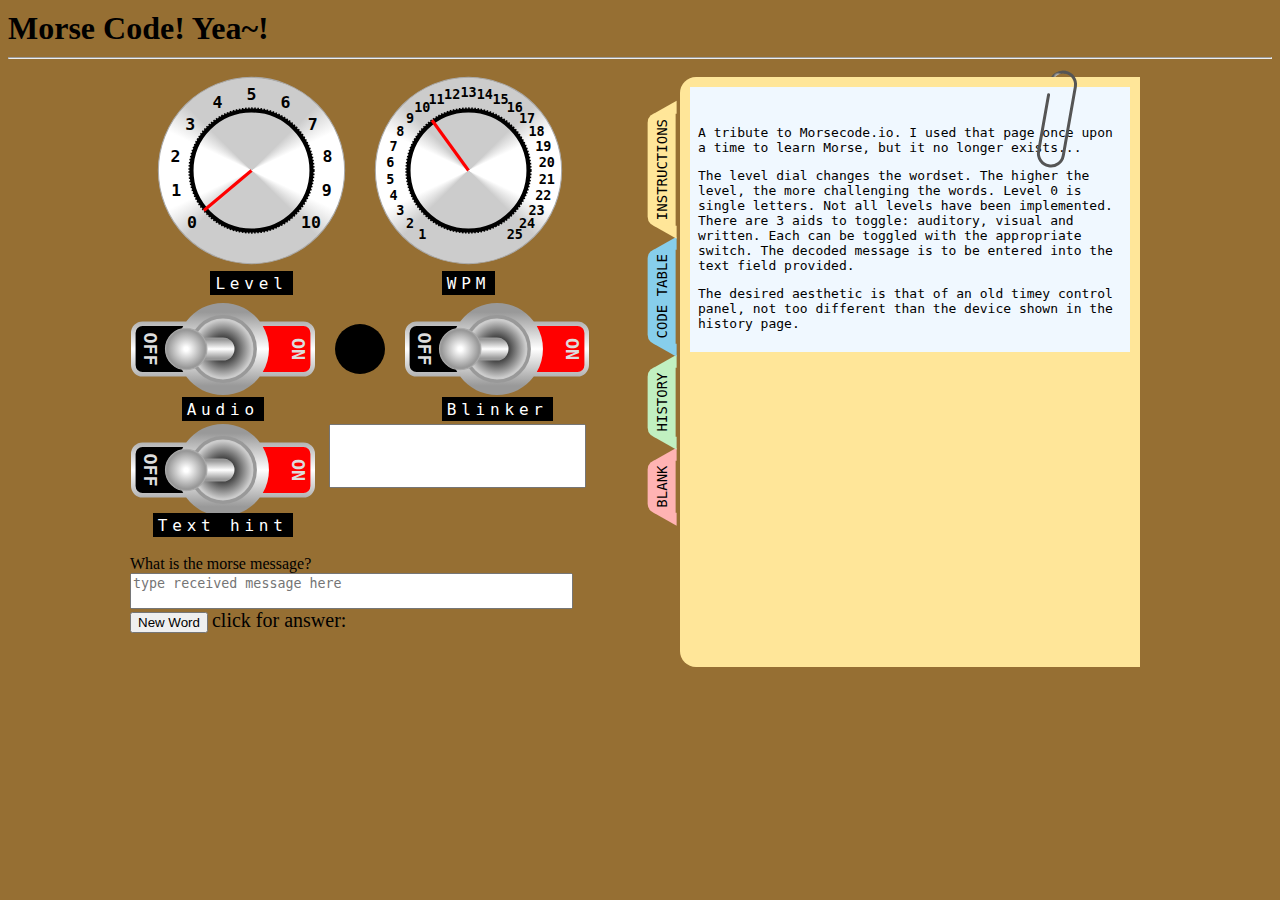
==== morse-code/index.html @ 8486305c "Setup morse code folder" ====
<!DOCTYPE html PUBLIC "-//W3C//DTD XHTML 1.0 Transitional//EN" "http://www.w3.org/TR/xhtml1/DTD/xhtml1-transitional.dtd">
<html xmlns="http://www.w3.org/1999/xhtml">
	<head>	<!-- head definition goes here -->
		<meta http-equiv="Content-Type" content="text/html; charset=UTF-8" />
		<meta name="viewport" content="width=device-width, initial-scale=1.0">
		<title>Morse Code</title>
		<link rel="stylesheet" type="text/css" href="MorsePageStyles.css">
	</head>
	<body>
		<div class="main-page">
		<h1>Morse Code! Yea~!</h1>
		<hr/>
		<div id="section-holder">
			<div class="section">

		<div class="tuner-grid">
			<div class="row1 col1">
				<svg class="radio-tuner" id="lvl-tuner" viewBox="0 0 200 200">
					<defs>
						<clipPath id="number-ring" clipPathUnits="objectBoundingBox">
							<circle cx="0.5" cy="0.5" r="0.45"/>
						</clipPath>
					</defs>
					<foreignObject width="200" height="200">
						<div class="ag-conic-fill"></div>
					</foreignObject>
					<circle cx=100 cy=100 r=90 fill="transparent" stroke="#aaa" stroke-width="1"/>
					<text text-anchor="middle" x="42.6" y="155.2" onclick="tuneLvl(this)">0</text>
					<text text-anchor="middle" x="27.2" y="125.1" onclick="tuneLvl(this)">1</text>
					<text text-anchor="middle" x="26.6" y="91.4" onclick="tuneLvl(this)">2</text>
					<text text-anchor="middle" x="40.9" y="60.8" onclick="tuneLvl(this)">3</text>
					<text text-anchor="middle" x="67.1" y="39.6" onclick="tuneLvl(this)">4</text>
					<text text-anchor="middle" x="100"  y="32.0" onclick="tuneLvl(this)">5</text>
					<text text-anchor="middle" x="132.9" y="39.6" onclick="tuneLvl(this)">6</text>
					<text text-anchor="middle" x="159.1" y="60.8" onclick="tuneLvl(this)">7</text>
					<text text-anchor="middle" x="173.4" y="91.4" onclick="tuneLvl(this)">8</text>
					<text text-anchor="middle" x="172.8" y="125.1" onclick="tuneLvl(this)">9</text>
					<text text-anchor="middle" x="157.5" y="155.2" onclick="tuneLvl(this)">10</text>
					<circle cx=100 cy=100 r=60 fill="transparent" stroke="#000" stroke-width="2" class="radio-knob"/> 
					<circle cx=100 cy=100 r=58 fill="transparent" stroke="#000" stroke-width="4"/> 
					<line x1="100" y1="100" x2="54" y2="138.6" stroke="#f00" stroke-width="3" class="radio-pointer"/>
				</svg>
			</div>
			<div class="row1 col2">
				<svg class="radio-tuner" id="wpm-tuner" viewBox="0 0 200 200">
					<foreignObject width="200" height="200">
						<div class="ag-conic-fill"></div>
					</foreignObject>
					<circle cx=100 cy=100 r=90 fill="transparent" stroke="#aaa" stroke-width="1"/>
					<text text-anchor="middle" x="55.3" y="166.5" onclick="tuneWPM(this)">1</text>
					<text text-anchor="middle" x="43.5" y="155.9" onclick="tuneWPM(this)">2</text>
					<text text-anchor="middle" x="34.2" y="143" onclick="tuneWPM(this)">3</text>
					<text text-anchor="middle" x="27.7" y="128.5" onclick="tuneWPM(this)">4</text>
					<text text-anchor="middle" x="24.4" y="112.9" onclick="tuneWPM(this)">5</text>
					<text text-anchor="middle" x="24.4" y="97.1" onclick="tuneWPM(this)">6</text>
					<text text-anchor="middle" x="27.7" y="81.5" onclick="tuneWPM(this)">7</text>
					<text text-anchor="middle" x="34.2" y="67" onclick="tuneWPM(this)">8</text>
					<text text-anchor="middle" x="43.5" y="54.1" onclick="tuneWPM(this)">9</text>
					<text text-anchor="middle" x="55.3" y="43.5" onclick="tuneWPM(this)">10</text>
					<text text-anchor="middle" x="69.1" y="35.6" onclick="tuneWPM(this)">11</text>
					<text text-anchor="middle" x="84.2" y="30.7" onclick="tuneWPM(this)">12</text>
					<text text-anchor="middle" x="100" y="29" onclick="tuneWPM(this)">13</text>
					<text text-anchor="middle" x="115.8" y="30.7" onclick="tuneWPM(this)">14</text>
					<text text-anchor="middle" x="130.9" y="35.6" onclick="tuneWPM(this)">15</text>
					<text text-anchor="middle" x="144.7" y="43.5" onclick="tuneWPM(this)">16</text>
					<text text-anchor="middle" x="156.5" y="54.1" onclick="tuneWPM(this)">17</text>
					<text text-anchor="middle" x="165.8" y="67" onclick="tuneWPM(this)">18</text>
					<text text-anchor="middle" x="172.3" y="81.5" onclick="tuneWPM(this)">19</text>
					<text text-anchor="middle" x="175.6" y="97.1" onclick="tuneWPM(this)">20</text>
					<text text-anchor="middle" x="175.6" y="112.9" onclick="tuneWPM(this)">21</text>
					<text text-anchor="middle" x="172.3" y="128.5" onclick="tuneWPM(this)">22</text>
					<text text-anchor="middle" x="165.8" y="143" onclick="tuneWPM(this)">23</text>
					<text text-anchor="middle" x="156.5" y="155.9" onclick="tuneWPM(this)">24</text>
					<text text-anchor="middle" x="144.7" y="166.5" onclick="tuneWPM(this)">25</text>
					<circle cx=100 cy=100 r=60 fill="transparent" stroke="#000" stroke-width="2" class="radio-knob"/> 
					<circle cx=100 cy=100 r=58 fill="transparent" stroke="#000" stroke-width="4"/> 
					<line x1="100" y1="100" x2="64.7" y2="148.5" stroke="#f00" stroke-width="3" class="radio-pointer"/>
				</svg>
			</div>
			<div class="row2 col1">
				<span class="emb-label">Level</span>
			</div>
			<div class="row2 col2">
				<span class="emb-label">WPM</span>
			</div>
		</div>
		<div class="sw-grid">
			<div class="row1 col1">
				<svg class="svg-toggle-sw" viewBox="0 0 160 80" >
					<defs>
						<linearGradient id="ag-lin-v" gradientTransform="rotate(90)">
							<stop offset="10%" stop-color="#999"/>
							<stop offset="50%" stop-color="#fff"/>
							<stop offset="90%" stop-color="#999"/>
						</linearGradient>
						<radialGradient id="switch-core">
							<stop offset="10%" stop-color="#000"/>
							<stop offset="90%" stop-color="#ccc"/>
						</radialGradient>
						<radialGradient id="ag-ball">
							<stop offset="10%" stop-color="#fff"/>
							<stop offset="90%" stop-color="#999"/>
						</radialGradient>
						<clipPath id="switch-plate" clipPathUnits="objectBoundingBox">
							<path d="M0 0.325 a0.0625 0.125 0 0 1 0.0625 -0.125 H0.3 a0.25 0.5 0 0 1 0.4 0 h0.2375 a0.0625 0.125 0 0 1 0.0625 0.125 v.35 a0.0625 0.125 0 0 1 -0.0625 0.125 h-0.2375 a0.25 0.5 0 0 1 -0.4 0 h-0.2375 a0.0625 0.125 0 0 1 -0.0625 -0.125 Z"></path>
						</clipPath>
					</defs>
					<!-- switch plate shape and fill -->
					<path d="M0 26 a10 10 0 0 1 10 -10 H48 a40 40 0 0 1 64 0 h38 a10 10 0 0 1 10 10 v28 a10 10 0 0 1 -10 10 h-38 a40 40 0 0 1 -64 0 h-38 a10 10 0 0 1 -10 -10 Z" fill="url('#ag-lin-v')"></path>
					<circle cx="50%" cy="50%" r="28" fill="url('#switch-core')" stroke="#999" stroke-width="3"></circle>
					<!-- black and red plate faces, and OFF/ON text -->
					<path d="M4 26 a6 6 0 0 1 6 -6 H45.4 a40 40 0 0 0 0 40 h-35.4 a6 6 0 0 1 -6 -6 Z" fill="#000"></path> 
					<path d="M150 20 a6 6 0 0 1 6 6 v28 a6 6 0 0 1 -6 6 h-35.4 a40 40 0 0 0 0 -40 Z" fill="#ff0000"/>
					<text x="11" y="40" text-anchor="middle" transform="rotate(90,11,40)">OFF</text>
					<text x="140" y="40" text-anchor="middle" transform="rotate(90,140,40)">ON</text>
					<!-- switch shaft and knob -->
					<path d="M80 30 a10 10 0 0 1 0 20 h-30 a10 10 0 0 1 0 -20 Z" fill="url('#ag-lin-v')" class="switch-shaft"></path>
					<circle cx="30%" cy="50%" r="18" fill="url('#ag-ball')" stroke="#aaa" stroke-width="1" class="switch-ball"></circle>
					<!-- clickable overlay -->
					<path class="clickable" d="M0 26 a10 10 0 0 1 10 -10 H48 a40 40 0 0 1 64 0 h38 a10 10 0 0 1 10 10 v28 a10 10 0 0 1 -10 10 h-38 a40 40 0 0 1 -64 0 h-38 a10 10 0 0 1 -10 -10 Z" fill="transparent" clip-path="url('#switch-plate')" onclick="toggle(this,1)"></path>
					<!--/symbol-->
				</svg>
			</div>
			<div class="row1 col2">
				<div id="blinker"></div>
			</div>
			<div class="row1 col3">
				<svg class="svg-toggle-sw" viewBox="0 0 160 80" >
					<!-- switch plate shape and fill -->
					<path d="M0 26 a10 10 0 0 1 10 -10 H48 a40 40 0 0 1 64 0 h38 a10 10 0 0 1 10 10 v28 a10 10 0 0 1 -10 10 h-38 a40 40 0 0 1 -64 0 h-38 a10 10 0 0 1 -10 -10 Z" fill="url('#ag-lin-v')"></path>
					<circle cx="50%" cy="50%" r="28" fill="url('#switch-core')" stroke="#999" stroke-width="3"></circle>
					<!-- black and red plate faces, and OFF/ON text -->
					<path d="M4 26 a6 6 0 0 1 6 -6 H45.4 a40 40 0 0 0 0 40 h-35.4 a6 6 0 0 1 -6 -6 Z" fill="#000"></path> 
					<path d="M150 20 a6 6 0 0 1 6 6 v28 a6 6 0 0 1 -6 6 h-35.4 a40 40 0 0 0 0 -40 Z" fill="#ff0000"/>
					<text x="11" y="40" text-anchor="middle" transform="rotate(90,11,40)">OFF</text>
					<text x="140" y="40" text-anchor="middle" transform="rotate(90,140,40)">ON</text>
					<!-- switch shaft and knob -->
					<path d="M80 30 a10 10 0 0 1 0 20 h-30 a10 10 0 0 1 0 -20 Z" fill="url('#ag-lin-v')" class="switch-shaft"></path>
					<circle cx="30%" cy="50%" r="18" fill="url('#ag-ball')" stroke="#aaa" stroke-width="1" class="switch-ball"></circle>
					<!-- clickable overlay -->
					<path class="clickable" d="M0 26 a10 10 0 0 1 10 -10 H48 a40 40 0 0 1 64 0 h38 a10 10 0 0 1 10 10 v28 a10 10 0 0 1 -10 10 h-38 a40 40 0 0 1 -64 0 h-38 a10 10 0 0 1 -10 -10 Z" fill="transparent" clip-path="url('#switch-plate')" onclick="toggle(this,2)"></path>
					<!--/symbol-->
				</svg>
			</div>
			<div class="row2 col1">
				<span class="emb-label">Audio<div class='audio' id='audio-sym'></div></span>
			</div>
			<div class="row2 col3">
				<span class="emb-label">Blinker</span>
			</div>
			<div class="row3 col1">
				<svg class="svg-toggle-sw" viewBox="0 0 160 80" >
					<!-- switch plate shape and fill -->
					<path d="M0 26 a10 10 0 0 1 10 -10 H48 a40 40 0 0 1 64 0 h38 a10 10 0 0 1 10 10 v28 a10 10 0 0 1 -10 10 h-38 a40 40 0 0 1 -64 0 h-38 a10 10 0 0 1 -10 -10 Z" fill="url('#ag-lin-v')"></path>
					<circle cx="50%" cy="50%" r="28" fill="url('#switch-core')" stroke="#999" stroke-width="3"></circle>
					<!-- black and red plate faces, and OFF/ON text -->
					<path d="M4 26 a6 6 0 0 1 6 -6 H45.4 a40 40 0 0 0 0 40 h-35.4 a6 6 0 0 1 -6 -6 Z" fill="#000"></path> 
					<path d="M150 20 a6 6 0 0 1 6 6 v28 a6 6 0 0 1 -6 6 h-35.4 a40 40 0 0 0 0 -40 Z" fill="#ff0000"/>
					<text x="11" y="40" text-anchor="middle" transform="rotate(90,11,40)">OFF</text>
					<text x="140" y="40" text-anchor="middle" transform="rotate(90,140,40)">ON</text>
					<!-- switch shaft and knob -->
					<path d="M80 30 a10 10 0 0 1 0 20 h-30 a10 10 0 0 1 0 -20 Z" fill="url('#ag-lin-v')" class="switch-shaft"></path>
					<circle cx="30%" cy="50%" r="18" fill="url('#ag-ball')" stroke="#aaa" stroke-width="1" class="switch-ball"></circle>
					<!-- clickable overlay -->
					<path class="clickable" d="M0 26 a10 10 0 0 1 10 -10 H48 a40 40 0 0 1 64 0 h38 a10 10 0 0 1 10 10 v28 a10 10 0 0 1 -10 10 h-38 a40 40 0 0 1 -64 0 h-38 a10 10 0 0 1 -10 -10 Z" fill="transparent" clip-path="url('#switch-plate')" onclick="toggle(this,3)"></path>
					<!--/symbol-->
				</svg>
				<span class="emb-label">Text hint</span>
			</div>
			<div class="row3 col2">
				<textarea id="msg-hint" cols="20" readonly></textarea>
			</div>
		</div>
		<table style="display: none">
			<tbody>
				<tr>
					<td><span id='lvl-disp'>0</span></td>
					<td><input type='range' id='lvl-slider' min='0' max='10' value='0' onchange='updateLvl()'></td>
				</tr>
				<tr>
					<td><span id='wpm-disp'>1</span></td>
					<td><input type='range' id='wpm-slider' min='1' max='25' value='10' onchange='updateWPM()'>
					</td>
				</tr>
				<tr>
				  <td><span id='fwth-disp'>1</span></td>
					<td><input type='range' id='Farnsworth-slider' min='1' max='4' value='1' onchange='updateFwth()'></td>
				</tr>
				<tr>
				  <td>
						<input type="checkbox" id="toggle-audio" name="audio" onclick='toggleAudio()'>
						<label for="toggle-audio">Audio</label>
					</td>
					<td><div class='audio' id='audio-sym'><span></span></div></td>
				</tr>
				<tr>
					<td>
						<input type="checkbox" id="toggle-blink" name="blink" checked>
						<label for="toggle-blink">Blink</label>
					</td>
					<td><p id="blinker"></p></td>
				</tr>
				<tr>
					<td>
						<input type="checkbox" id="toggle-length" name="dd_length">
						<label for="toggle-length">Length?</label>
					</td>
					<td><meter id="dida-meter" low="1" max="10" value="5"></meter></td>
				</tr>
				<tr>
					<td>
						<input type="checkbox" id="toggle-text" name="morse-text" onclick="toggleHint()" checked>
						<label for="toggle-text">Text</label>
					</td>
					<td><span id="msg-hint"></span></td>
				</tr>
			</tbody>
		</table>
		<!--/div-->
		<div id="input-section">
			<label id='prompt' for="text-in"></label>
			<textarea class='ntouch' id="text-in" name="answer-area" cols="40" placeholder="type received message here"></textarea>
			<div class='button-array'>
				<button class='touch button' onclick='checkWord(this)'></button>
				<button class='touch button' onclick='checkWord(this)'></button>
				<button class='touch button' onclick='checkWord(this)'></button>
				<button class='touch button' onclick='checkWord(this)'></button>
			</div>
		</div>
		
		<button onclick='setWord()'>New Word</button>
		<span id='answer' onclick='showAnswer()'></span>
		</div>
			<div class="section" id="info-folder">
				<div id="folder-tabs">
					<!-- labels are displayed in reverse order of what is listed here, due to the rotation-->
					<label for="" class="folder-label coral-page">BLANK</label>
					<label for="history-tab" class="folder-label history-page">HISTORY</label>
					<label for="code-tab" class="folder-label code-page">CODE TABLE</label>
					<label for="instruction-tab" class="folder-label instruction-page">INSTRUCTIONS</label>
				</div>
				<svg height="0" width="0">
					<defs>
						<radialGradient id="metal">
							<stop offset="10%" stop-color="white"/>
							<stop offset="80%" stop-color="#555"/>
						</radialGradient>
						<path id="paperclip-back" d="M30 5 a 25 25 90 0 0 -25 25" stroke="url(#metal)" stroke-width="6" fill="none"/>
						<path id="paperclip-front" d="M5 55 v115 a 25 25 180 0 0 50 0 v-140 a 25 25 90 0 0 -25 -25" stroke="url(#metal)" stroke-width="6" stroke-linecap="round" fill="none"/>
					</defs>
				</svg>
				<input type="radio" name="active-folder" id="instruction-tab" checked>
				<div class="folder instruction-page">
					<div class="paperclip">
						<svg viewbox="0 0 60 200" widith="30" height="100" class="paperclip-back">
							<use href="#paperclip-back"/>
						</svg>
						<svg viewbox="0 0 60 200" widith="30" height="100" class="paperclip-front">
							<use href="#paperclip-front"/>
						</svg>
					</div>
					<div class="paper">
						<p>A tribute to Morsecode.io. I used that page once upon a time to learn Morse, but it no longer exists...</p>
						<p>The level dial changes the wordset. The higher the level, the more challenging the words. Level 0 is single letters. Not all levels have been implemented. There are 3 aids to toggle: auditory, visual and written. Each can be toggled with the appropriate switch. The decoded message is to be entered into the text field provided.</p>
						<p>The desired aesthetic is that of an old timey control panel, not too different than the device shown in the history page.</p>
					</div>
				</div>
				<input type="radio" name="active-folder" id="code-tab">
				<div class="folder code-page">
					<div class="paperclip">
						<svg viewbox="0 0 60 200" widith="30" height="100" class="paperclip-back">
							<use href="#paperclip-back"/>
						</svg>
						<svg viewbox="0 0 60 200" widith="30" height="100" class="paperclip-front">
							<use href="#paperclip-front"/>
						</svg>
					</div>
					<figure>
						<img id='infographic' src='https://upload.wikimedia.org/wikipedia/commons/thumb/b/b5/International_Morse_Code.svg/1200px-International_Morse_Code.svg.png'>
						<figcaption>Image credit to Wikipedia</figcaption>
					</figure>
				</div>
				<input type="radio" name="active-folder" id="history-tab">
				<div class="folder history-page">
					<div class="paperclip">
						<svg viewbox="0 0 60 200" widith="30" height="100" class="paperclip-back">
							<use href="#paperclip-back"/>
						</svg>
						<svg viewbox="0 0 60 200" widith="30" height="100" class="paperclip-front">
							<use href="#paperclip-front"/>
						</svg>
					</div>
					<figure>
						<img id='infographic' src='https://d3h6k4kfl8m9p0.cloudfront.net/stories/t4OJnk88Xw9jsI1zaHkL.g.jpg'>
						<figcaption>Image credit to xyzdecode.blogspot.com (no longer exists)</figcaption>
					</figure>
				</div>
			</div>
		</div>
		<!--p id='uagent-info' style='display: none;'></p-->
		<!--p id='touch-info'></p-->
		<script src="MorseJS.js"></script>
	</body>
</html>
---- morse-code/MorsePageStyles.css ----
:root{
	--manilaColor: 	#ffe699;
	--coral:		#ffb3b3;
	--paleGreen:	#c1f0c1;
	--folder_tab_dx: 13px;
	--tab_padding: 6px;
	--label-size:	14px;
}


body{
	background: #966F33;
}

.main-page{	
	margin: auto;
}

#section-holder{
	display: flex;
	justify-content: center;
}
@media screen and (max-width: 480px){
	#section-holder{	flex-direction: column;	}
}
.section{
	flex: 1 1 0px;
	margin: 0 40px;
	max-width: 460px;
}

.tuner-grid{
	display: grid;
	grid-template-columns: 45% 45%;
	grid-template-rows: auto auto;
	grid-column-gap: 10px;
	/*grid-row-gap: 5px;	*/
	justify-content: center;
}
.sw-grid{
	display: grid;
	grid-template-columns: 40% 15% 40%;
	grid-column-gap: 10px;
	grid-row-gap: 5px;
	justify-content: space-evenly;
	margin-top: 10px;
}
.sw-grid div{	text-align: center;	}
.row1{	grid-row: 1 / 2;	}
.row2{	grid-row: 2 / 3;	}
.row3{	grid-row: 3 / 4;	}
.col1{	grid-column: 1 / 2;	}
.col2{	grid-column: 2 / 3;	}
.col3{	grid-column: 3 / 4;	}
.row3.col2{	grid-column: 2 / 4;	}

.tuner-grid div{	text-align: center;	}
.row1.col2{	position: relative;	}

#blinker{
	position: absolute;
	top: calc(50% - 25px);
	left: calc(50% - 25px);
	min-height: 50px;	/* what should the height / width ranges be? */
	min-width: 50px;
	border-radius: 25px;
	background: #666699;
}

input{	margin: 6px;	}
h1{	margin: 10px 0 10px 0;	}

/* shared SVG styles */
svg text{
	font-family: monospace;
	font-weight: bold;
	cursor: pointer;
}

/* radio-tuner class styling */
.radio-tuner{	max-width: 300px;	}
.radio-tuner foreignObject{	clip-path: url(#number-ring);	}
.radio-knob{	stroke-dasharray: 1.5 1.5;	}

svg line{
	transition: all 2s;
	transform-origin: 50% 50%;
	transform: rotate(0deg);
}

.ag-conic-fill{
	width: 100%;
	height: 100%;
	margin: 0;
	background: conic-gradient(from 65deg,
		#fff 0deg 50deg, #ccc 70deg 160deg,
		#fff 180deg 230deg, #ccc 250deg 340deg, #fff);
}
#wpm-tuner .radio-pointer{	transform: rotate(108deg);	}
#lvl-tuner text{	font-size: 16px;	}

/* toggle switch styling */
.clickable{	cursor: pointer;	}
.svg-toggle-sw{	max-width: 250px;	}

svg path{
	transform-origin: 50% 50%;
	transition: all 0.3s cubic-bezier(0.25, 0.0, 0.25, 1);	
}
svg circle{	transition: all 0.3s cubic-bezier(0.25,0.0,0.25,1);	}

.svg-toggle-sw text{
	fill: #ddd;
	font-size: 16px;
}
/* end SVG styles */

/*		embossed label style, modeled after: 
https://i.pinimg.com/originals/ec/e7/27/ece727292ecde177d2cf1cc02b0d94de.jpg	*/
.emb-label{
	background-color: black;
	color: white;
	font-family: Manjari, monospace;
	padding: 3px 5px 2px;
	letter-spacing: .3em;
}

textarea{
	resize: none;
	width: 95%;
}

table{	border-collapse: collapse;	}
input{	margin: 6px;	}
h1{	margin: 10px 0 10px 0;	}

td{position: relative;	}
input[type='range']{
	background: lightgreen;
}

meter{
	height: 25px;
	width: 200px;
	border: 1px solid #ccc;
	border-radius: 10px;
	background: none;
	background-color: whitesmoke;
	box-shadow: 0 5px 5px -5px #333 inset;
	-webkit-appearance: none;
	-moz-appearance: none;
}
meter:-moz-meter-bar{
	/*box-shadow: 0 5px 5px -5px #999 inset;	*/
	border-radius: 5px;
	/*background-image: linear-gradient(
		90deg,
		#8bcf69 5%,
		#719fd1 95%,
		#719fd1 100%);					*/
	background-size: 50% 50%;
}
meter:-moz-sub-optimum{
	background: cyan;
}

#lvl-disp:before{
	content: 'Level: ';
}
#wpm-disp:before{	content: 'Speed ';	}
#wpm-disp:after{	content: ' [wpm]';	}

#fwth-disp:before{	content: 'Farnsworth ';	}
#fwth-disp:after{		content: ' [-]';	}

#audio-sym{	display: inline;	}
.audio:before, .audio:after,
.audio span:before, .audio span:after{
	content: '';
	position: absolute;
	top: 50%;
	left: 0;
}
.audio span:before, .audio span:after{
	margin: -8px 0 0;
	background: #c55500;
}

.audio span:before{
	left: -2px;
	border: 7px solid transparent;
	border-right-color: #c55500;
	margin-top: -7px;
	background: transparent;
}
.audio span:after{
	left: 4px;
	width: 4px;
	height: 6px;
	margin-top: -3px;
}

.audio-on:before{
	left: 12px;
	width: 6px;
	height: 6px;
	margin-top: -5px;
	border: 4px double #c55500;
	border-width: 4px 4px 0 0;
	border-radius: 0 15px 0 0;
	transform: rotate(45deg);
}

#input-section{
	margin-top: 20px;
}
#prompt:before{	content: 'What is the morse message? ';}
#prompt{
	display: block;
}

.touch{	display: none;	}
.button-array button{
	float: left;
	width: 25%;
	/*height: 10px;*/
	color: white;
	background: lightgreen;
	padding: 10px 16px;	/* the horizontal padding is probably unnecessary... */
	border: 1px solid green;
}
.button-array button:not(:last-child){
	border-right: none;
}
.button-array:after{
	content: '';
	clear: both;
	display: table;
}
#msg-hint{
	font-size: 25px;
}
#answer{	font-size: 20px;	}
#answer:before{
	content: 'click for answer: ';
}

/*			Info Folder			*/
#info-folder{
	padding: 10px;
	position: relative;
}
input[type="radio"]:not(:checked) + .folder{	display: none;	}

#info-folder input[type="radio"]{	display: none;	}
.instruction-page{
	background-color: var(--manilaColor);
	border-bottom-color: var(--manilaColor);
}
.instruction-page svg{
	transform: rotate(10deg);
}
.code-page{
	background-color: skyblue;
	border-bottom-color: skyblue;
}
.code-page svg{
	transform: rotate(20deg);
}
.history-page{
	background-color: var(--paleGreen);	
	border-bottom-color: var(--paleGreen);
}

.coral-page{
	background-color: var(--coral);
	border-bottom-color: var(--coral);
}
.folder{
	border-radius: 16px 0 0 16px;
	padding: 10px;
	height: 570px;		/* will likely change this later	*/
}
#folder-tabs{
	position: absolute;
	/* need to figure out a way to make this # flow */
	left: calc(calc(var(--tab_padding) * -8) + calc(-34 * var(--label-size)) + 106px);		/* 489px */	
	transform: rotate(-90deg);
	transform-origin: bottom right;
}
.folder-label{
	position: relative;
	margin: 0 18px 0 0;
	padding: var(--tab_padding);
	border-radius: 10px 10px 0 0;
	font-family: monospace;
	font-size: var(--label-size);
}
.folder-label::before{
	top: 6px;
	right: calc(1px - var(--folder_tab_dx));
	position: absolute;
	content: "";
	border-bottom: 23px solid;
	border-bottom-color: inherit;
	border-right: var(--folder_tab_dx) solid transparent;
}
.folder-label::after{
	top: 6px;
	left: calc(1px - var(--folder_tab_dx));
	position: absolute;
	content: "";
	border-bottom: 23px solid;
	border-bottom-color: inherit;
	border-left: var(--folder_tab_dx) solid transparent;
}
.paper{
	background-color: aliceblue;
	font-family: monospace;
	padding: 25px 8px 8px;
}
figure{
	margin: 10px 0;
}
img{
	background-color: #fff;
	max-width: 100%;
	width: 400px; 
}
.paperclip{
	position: relative;
	top: -18px;
	left: 80%;
	float: left;
}
.paperclip svg{	position: absolute;	}
.paperclip-back{	z-index: -1;	}
.paperclip-front{	z-index: 1;		}


#uagent-info:before{	content: 'navigator info: ';	}
#touch-info:before{		content: 'touchscreen?: ';	}
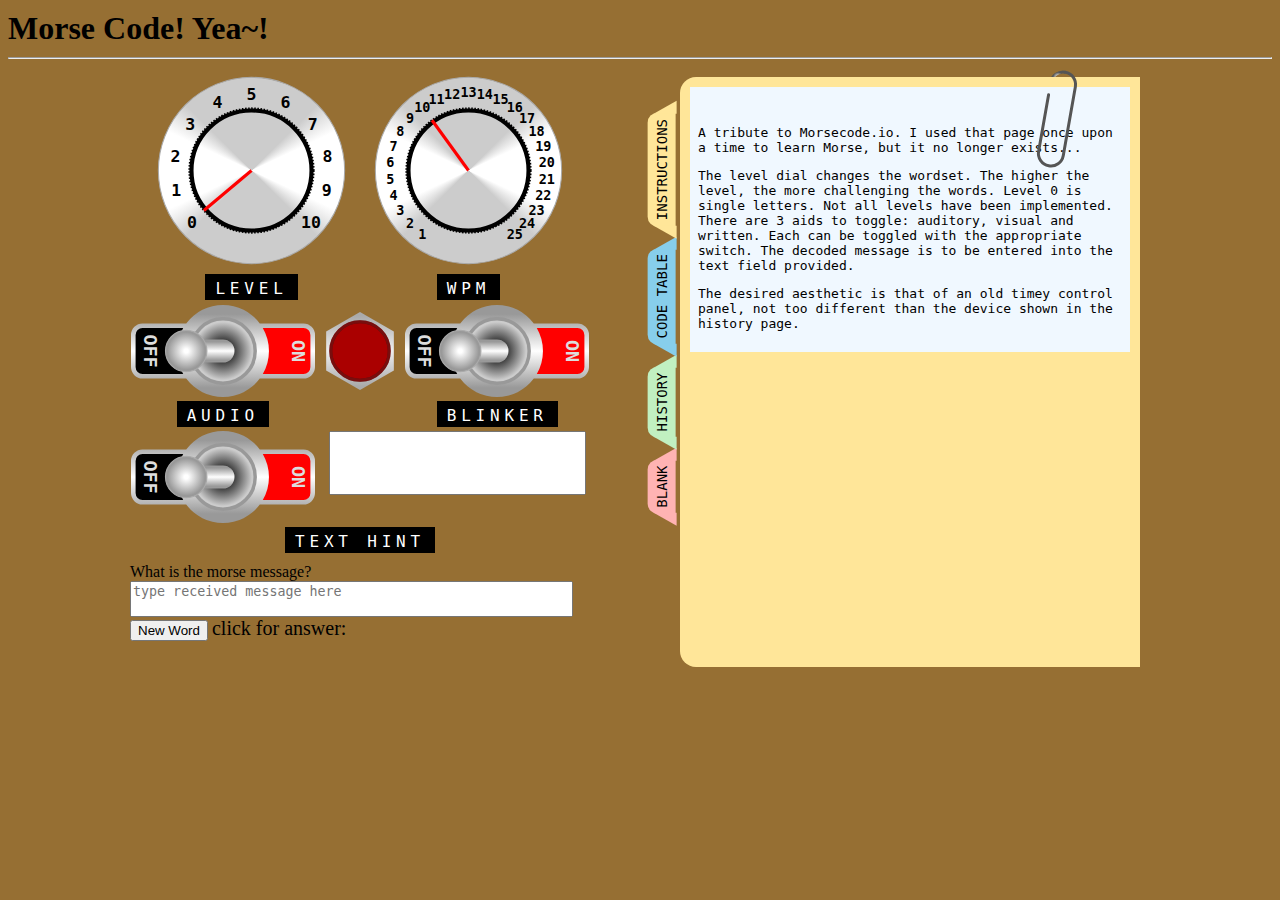
==== commit e9084ed0: "Create SVG blinker, update morse page link on main index" ====
--- a/morse-code/index.html
+++ b/morse-code/index.html
@@ -122,7 +122,23 @@
 				</svg>
 			</div>
 			<div class="row1 col2">
-				<div id="blinker"></div>
+				<svg viewBox="0 0 260 260" height="80" width="80" id="blinker">
+					<defs>
+						<linearGradient id="metal-line" gradientTransform="rotate(90)">
+							<stop offset="5%" stop-color="#aaa"/>
+							<stop offset="50%" stop-color="#eee"/>
+							<stop offset="95%" stop-color="#aaa"/>
+						</linearGradient>
+						<radialGradient id="light-on">
+							<stop offset="20%" stop-color="#eee"/>
+							<stop offset="90%" stop-color="#ffff66"/>
+						</radialGradient>
+					</defs>
+					<polygon points="130,3 240,66.5 240,193.5 130,257 20,193.5 20,66.5" fill="url(#metal-line)"/>
+					<circle cx=130 cy=130 r=95 fill="#aa0000" stroke-width=10 stroke="#440000" id="light"/>
+					<circle cx=130 cy=130 r=95 stroke-width=10 stroke="#b72020" stroke-opacity="0.45" fill="none"/>
+					<!--circle cx="125" cy="125" r="100" fill="#cc0000" fill-opacity="0.2"/-->						
+				</svg>
 			</div>
 			<div class="row1 col3">
 				<svg class="svg-toggle-sw" viewBox="0 0 160 80" >
@@ -143,7 +159,7 @@
 				</svg>
 			</div>
 			<div class="row2 col1">
-				<span class="emb-label">Audio<div class='audio' id='audio-sym'></div></span>
+				<span class="emb-label">AUDIO<div class='audio' id='audio-sym'></div></span>
 			</div>
 			<div class="row2 col3">
 				<span class="emb-label">Blinker</span>
@@ -165,71 +181,27 @@
 					<path class="clickable" d="M0 26 a10 10 0 0 1 10 -10 H48 a40 40 0 0 1 64 0 h38 a10 10 0 0 1 10 10 v28 a10 10 0 0 1 -10 10 h-38 a40 40 0 0 1 -64 0 h-38 a10 10 0 0 1 -10 -10 Z" fill="transparent" clip-path="url('#switch-plate')" onclick="toggle(this,3)"></path>
 					<!--/symbol-->
 				</svg>
+
+			</div>
+			<div class="row3 col2">
+				<textarea class="row3 col2" id="msg-hint" cols="20" readonly></textarea>
+			</div>
+			<div class="row4 col1-4">
 				<span class="emb-label">Text hint</span>
 			</div>
-			<div class="row3 col2">
-				<textarea id="msg-hint" cols="20" readonly></textarea>
-			</div>
-		</div>
-		<table style="display: none">
-			<tbody>
-				<tr>
-					<td><span id='lvl-disp'>0</span></td>
-					<td><input type='range' id='lvl-slider' min='0' max='10' value='0' onchange='updateLvl()'></td>
-				</tr>
-				<tr>
-					<td><span id='wpm-disp'>1</span></td>
-					<td><input type='range' id='wpm-slider' min='1' max='25' value='10' onchange='updateWPM()'>
-					</td>
-				</tr>
-				<tr>
-				  <td><span id='fwth-disp'>1</span></td>
-					<td><input type='range' id='Farnsworth-slider' min='1' max='4' value='1' onchange='updateFwth()'></td>
-				</tr>
-				<tr>
-				  <td>
-						<input type="checkbox" id="toggle-audio" name="audio" onclick='toggleAudio()'>
-						<label for="toggle-audio">Audio</label>
-					</td>
-					<td><div class='audio' id='audio-sym'><span></span></div></td>
-				</tr>
-				<tr>
-					<td>
-						<input type="checkbox" id="toggle-blink" name="blink" checked>
-						<label for="toggle-blink">Blink</label>
-					</td>
-					<td><p id="blinker"></p></td>
-				</tr>
-				<tr>
-					<td>
-						<input type="checkbox" id="toggle-length" name="dd_length">
-						<label for="toggle-length">Length?</label>
-					</td>
-					<td><meter id="dida-meter" low="1" max="10" value="5"></meter></td>
-				</tr>
-				<tr>
-					<td>
-						<input type="checkbox" id="toggle-text" name="morse-text" onclick="toggleHint()" checked>
-						<label for="toggle-text">Text</label>
-					</td>
-					<td><span id="msg-hint"></span></td>
-				</tr>
-			</tbody>
-		</table>
-		<!--/div-->
-		<div id="input-section">
-			<label id='prompt' for="text-in"></label>
-			<textarea class='ntouch' id="text-in" name="answer-area" cols="40" placeholder="type received message here"></textarea>
-			<div class='button-array'>
-				<button class='touch button' onclick='checkWord(this)'></button>
-				<button class='touch button' onclick='checkWord(this)'></button>
-				<button class='touch button' onclick='checkWord(this)'></button>
-				<button class='touch button' onclick='checkWord(this)'></button>
-			</div>
-		</div>
-		
-		<button onclick='setWord()'>New Word</button>
-		<span id='answer' onclick='showAnswer()'></span>
+		</div><!-- end switch grid -->
+			<div id="input-section">
+				<label id='prompt' for="text-in"></label>
+				<textarea class='ntouch' id="text-in" name="answer-area" cols="40" placeholder="type received message here"></textarea>
+				<div class='button-array'>
+					<button class='touch button' onclick='checkWord(this)'></button>
+					<button class='touch button' onclick='checkWord(this)'></button>
+					<button class='touch button' onclick='checkWord(this)'></button>
+					<button class='touch button' onclick='checkWord(this)'></button>
+				</div>
+			</div>
+			<button onclick='setWord()'>New Word</button>
+			<span id='answer' onclick='showAnswer()'></span>
 		</div>
 			<div class="section" id="info-folder">
 				<div id="folder-tabs">
--- a/morse-code/MorsePageStyles.css
+++ b/morse-code/MorsePageStyles.css
@@ -41,30 +41,32 @@
 	display: grid;
 	grid-template-columns: 40% 15% 40%;
 	grid-column-gap: 10px;
-	grid-row-gap: 5px;
+	grid-row-gap: 4px;
 	justify-content: space-evenly;
-	margin-top: 10px;
+	margin-top: 5px;
 }
 .sw-grid div{	text-align: center;	}
 .row1{	grid-row: 1 / 2;	}
 .row2{	grid-row: 2 / 3;	}
 .row3{	grid-row: 3 / 4;	}
+.row4{	grid-row: 4 / 5;	}
 .col1{	grid-column: 1 / 2;	}
 .col2{	grid-column: 2 / 3;	}
 .col3{	grid-column: 3 / 4;	}
 .row3.col2{	grid-column: 2 / 4;	}
+.col1-4{
+	grid-column: 1 / 4;	
+	display: flex;
+	justify-content: center;
+}
 
 .tuner-grid div{	text-align: center;	}
 .row1.col2{	position: relative;	}
 
 #blinker{
 	position: absolute;
-	top: calc(50% - 25px);
-	left: calc(50% - 25px);
-	min-height: 50px;	/* what should the height / width ranges be? */
-	min-width: 50px;
-	border-radius: 25px;
-	background: #666699;
+	top: calc(50% - 40px);
+	left: calc(50% - 40px);
 }
 
 input{	margin: 6px;	}
@@ -121,18 +123,18 @@
 	background-color: black;
 	color: white;
 	font-family: Manjari, monospace;
-	padding: 3px 5px 2px;
+	text-transform: uppercase;
 	letter-spacing: .3em;
+	padding: 5px 10px 2px;
+	display: inline-block;
 }
 
 textarea{
 	resize: none;
 	width: 95%;
 }
-
+/*
 table{	border-collapse: collapse;	}
-input{	margin: 6px;	}
-h1{	margin: 10px 0 10px 0;	}
 
 td{position: relative;	}
 input[type='range']{
@@ -149,7 +151,7 @@
 	box-shadow: 0 5px 5px -5px #333 inset;
 	-webkit-appearance: none;
 	-moz-appearance: none;
-}
+}*/
 meter:-moz-meter-bar{
 	/*box-shadow: 0 5px 5px -5px #999 inset;	*/
 	border-radius: 5px;
@@ -160,6 +162,7 @@
 		#719fd1 100%);					*/
 	background-size: 50% 50%;
 }
+/*
 meter:-moz-sub-optimum{
 	background: cyan;
 }
@@ -209,10 +212,10 @@
 	border-width: 4px 4px 0 0;
 	border-radius: 0 15px 0 0;
 	transform: rotate(45deg);
-}
+}*/
 
 #input-section{
-	margin-top: 20px;
+	margin-top: 10px;
 }
 #prompt:before{	content: 'What is the morse message? ';}
 #prompt{
@@ -257,16 +260,12 @@
 	background-color: var(--manilaColor);
 	border-bottom-color: var(--manilaColor);
 }
-.instruction-page svg{
-	transform: rotate(10deg);
-}
+.instruction-page .paperclip > svg{	transform: rotate(10deg);	}
 .code-page{
 	background-color: skyblue;
 	border-bottom-color: skyblue;
 }
-.code-page svg{
-	transform: rotate(20deg);
-}
+.code-page .paperclip > svg{	transform: rotate(20deg);	}
 .history-page{
 	background-color: var(--paleGreen);	
 	border-bottom-color: var(--paleGreen);
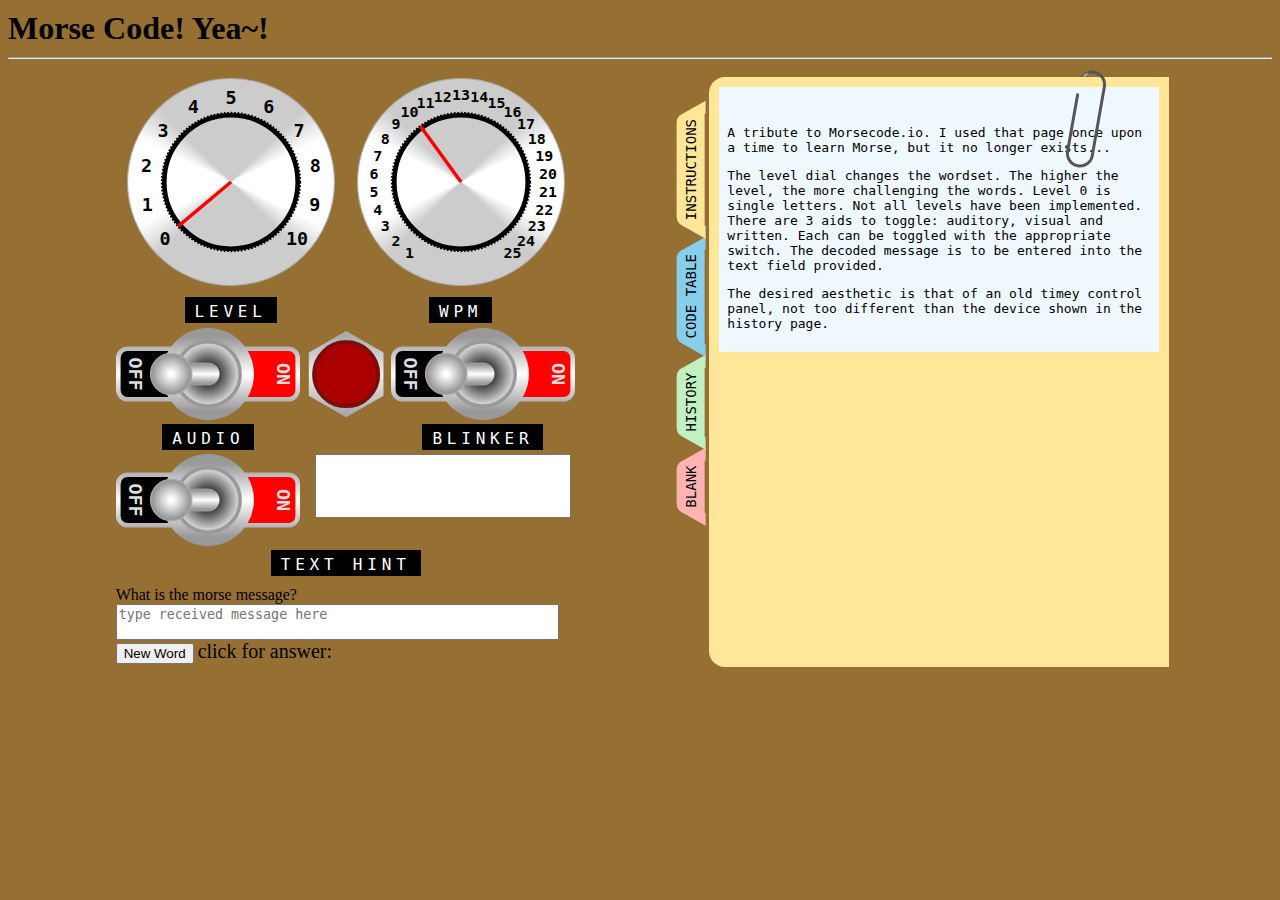
==== commit 4230f84d: "Set #blinker to resize with container, improve margins for mobile" ====
--- a/morse-code/index.html
+++ b/morse-code/index.html
@@ -11,7 +11,7 @@
 		<h1>Morse Code! Yea~!</h1>
 		<hr/>
 		<div id="section-holder">
-			<div class="section">
+			<div class="section" id="console">
 
 		<div class="tuner-grid">
 			<div class="row1 col1">
@@ -122,7 +122,7 @@
 				</svg>
 			</div>
 			<div class="row1 col2">
-				<svg viewBox="0 0 260 260" height="80" width="80" id="blinker">
+				<svg viewBox="0 0 260 260" id="blinker">
 					<defs>
 						<linearGradient id="metal-line" gradientTransform="rotate(90)">
 							<stop offset="5%" stop-color="#aaa"/>
--- a/morse-code/MorsePageStyles.css
+++ b/morse-code/MorsePageStyles.css
@@ -18,23 +18,24 @@
 
 #section-holder{
 	display: flex;
-	justify-content: center;
+	justify-content: space-evenly;
+}
+.section{
+	flex: 1 1 0px;
+	max-width: 460px;
 }
 @media screen and (max-width: 480px){
 	#section-holder{	flex-direction: column;	}
 }
-.section{
-	flex: 1 1 0px;
-	margin: 0 40px;
-	max-width: 460px;
-}
-
+
+/*		console styles		*/
+#console{	margin: 0 5px;	}
 .tuner-grid{
 	display: grid;
-	grid-template-columns: 45% 45%;
+	grid-template-columns: 50% 50%;
 	grid-template-rows: auto auto;
-	grid-column-gap: 10px;
-	/*grid-row-gap: 5px;	*/
+	/*grid-column-gap: 10px;
+	grid-row-gap: 5px;	*/
 	justify-content: center;
 }
 .sw-grid{
@@ -65,8 +66,9 @@
 
 #blinker{
 	position: absolute;
-	top: calc(50% - 40px);
-	left: calc(50% - 40px);
+	width: 128%;
+	left: -14%;		/* calc(50% - 40px);	*/
+	top: 2%;		/* calc(50% - 40px);	*/
 }
 
 input{	margin: 6px;	}
@@ -133,86 +135,6 @@
 	resize: none;
 	width: 95%;
 }
-/*
-table{	border-collapse: collapse;	}
-
-td{position: relative;	}
-input[type='range']{
-	background: lightgreen;
-}
-
-meter{
-	height: 25px;
-	width: 200px;
-	border: 1px solid #ccc;
-	border-radius: 10px;
-	background: none;
-	background-color: whitesmoke;
-	box-shadow: 0 5px 5px -5px #333 inset;
-	-webkit-appearance: none;
-	-moz-appearance: none;
-}*/
-meter:-moz-meter-bar{
-	/*box-shadow: 0 5px 5px -5px #999 inset;	*/
-	border-radius: 5px;
-	/*background-image: linear-gradient(
-		90deg,
-		#8bcf69 5%,
-		#719fd1 95%,
-		#719fd1 100%);					*/
-	background-size: 50% 50%;
-}
-/*
-meter:-moz-sub-optimum{
-	background: cyan;
-}
-
-#lvl-disp:before{
-	content: 'Level: ';
-}
-#wpm-disp:before{	content: 'Speed ';	}
-#wpm-disp:after{	content: ' [wpm]';	}
-
-#fwth-disp:before{	content: 'Farnsworth ';	}
-#fwth-disp:after{		content: ' [-]';	}
-
-#audio-sym{	display: inline;	}
-.audio:before, .audio:after,
-.audio span:before, .audio span:after{
-	content: '';
-	position: absolute;
-	top: 50%;
-	left: 0;
-}
-.audio span:before, .audio span:after{
-	margin: -8px 0 0;
-	background: #c55500;
-}
-
-.audio span:before{
-	left: -2px;
-	border: 7px solid transparent;
-	border-right-color: #c55500;
-	margin-top: -7px;
-	background: transparent;
-}
-.audio span:after{
-	left: 4px;
-	width: 4px;
-	height: 6px;
-	margin-top: -3px;
-}
-
-.audio-on:before{
-	left: 12px;
-	width: 6px;
-	height: 6px;
-	margin-top: -5px;
-	border: 4px double #c55500;
-	border-width: 4px 4px 0 0;
-	border-radius: 0 15px 0 0;
-	transform: rotate(45deg);
-}*/
 
 #input-section{
 	margin-top: 10px;
@@ -250,8 +172,9 @@
 
 /*			Info Folder			*/
 #info-folder{
-	padding: 10px;
+	padding: 10px 0 10px 10px;
 	position: relative;
+	margin-left: 16px;
 }
 input[type="radio"]:not(:checked) + .folder{	display: none;	}
 
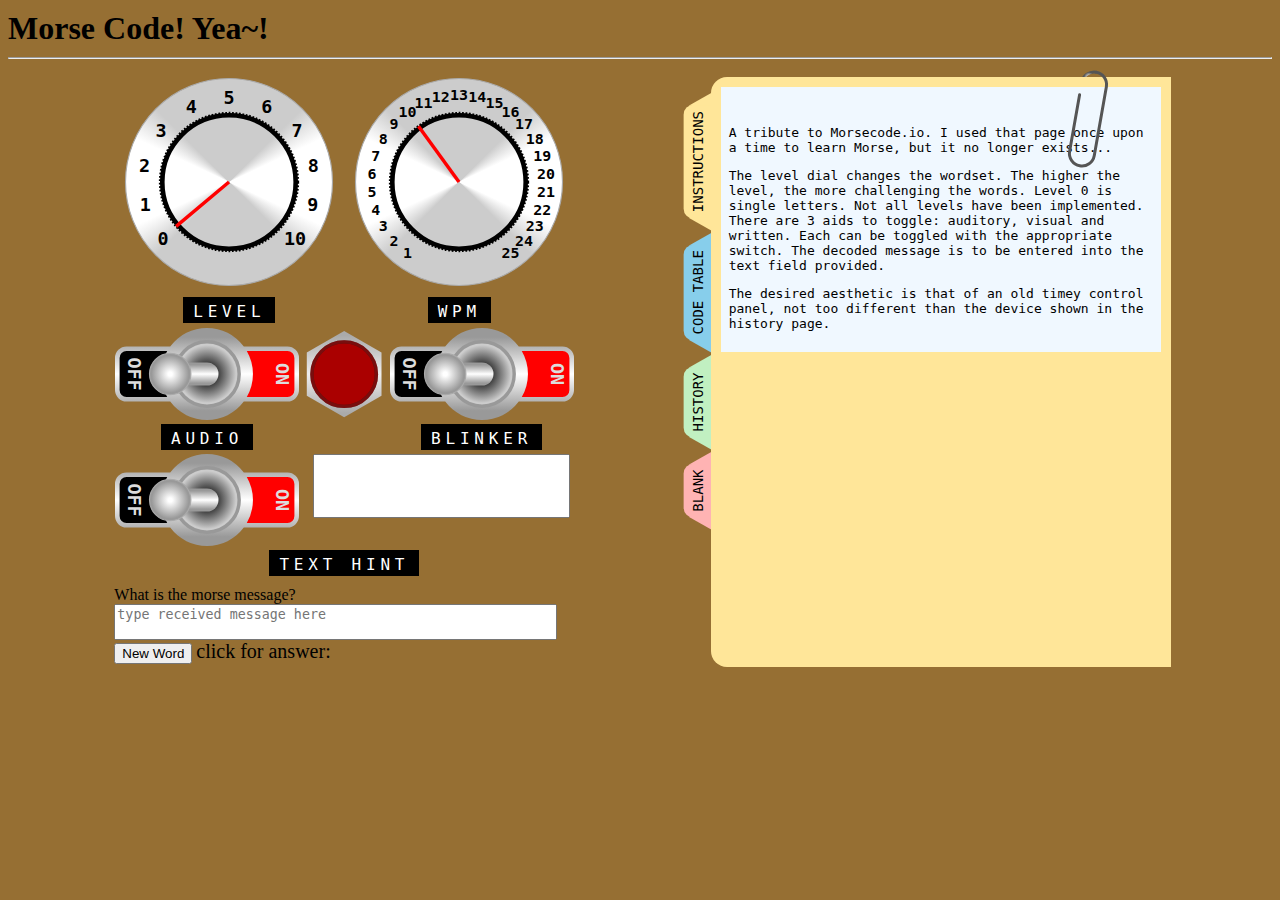
==== commit f2d5332d: "Add .gitignore, and fix .js and alignment issues from 4230f84ddde55a818a96271431fe7d4386bdb4ed" ====
--- a/morse-code/index.html
+++ b/morse-code/index.html
@@ -8,12 +8,11 @@
 	</head>
 	<body>
 		<div class="main-page">
-		<h1>Morse Code! Yea~!</h1>
-		<hr/>
-		<div id="section-holder">
-			<div class="section" id="console">
-
-		<div class="tuner-grid">
+			<h1>Morse Code! Yea~!</h1>
+			<hr/>
+			<div id="section-holder">
+				<div class="section" id="console">
+					<div class="tuner-grid">
 			<div class="row1 col1">
 				<svg class="radio-tuner" id="lvl-tuner" viewBox="0 0 200 200">
 					<defs>
@@ -83,7 +82,7 @@
 			<div class="row2 col2">
 				<span class="emb-label">WPM</span>
 			</div>
-		</div>
+					</div>
 		<div class="sw-grid">
 			<div class="row1 col1">
 				<svg class="svg-toggle-sw" viewBox="0 0 160 80" >
@@ -102,22 +101,22 @@
 							<stop offset="90%" stop-color="#999"/>
 						</radialGradient>
 						<clipPath id="switch-plate" clipPathUnits="objectBoundingBox">
-							<path d="M0 0.325 a0.0625 0.125 0 0 1 0.0625 -0.125 H0.3 a0.25 0.5 0 0 1 0.4 0 h0.2375 a0.0625 0.125 0 0 1 0.0625 0.125 v.35 a0.0625 0.125 0 0 1 -0.0625 0.125 h-0.2375 a0.25 0.5 0 0 1 -0.4 0 h-0.2375 a0.0625 0.125 0 0 1 -0.0625 -0.125 Z"></path>
+							<path d="M0 0.325 a0.0625 0.125 0 0 1 0.0625 -0.125 H0.3 a0.25 0.5 0 0 1 0.4 0 h0.2375 a0.0625 0.125 0 0 1 0.0625 0.125 v.35 a0.0625 0.125 0 0 1 -0.0625 0.125 h-0.2375 a0.25 0.5 0 0 1 -0.4 0 h-0.2375 a0.0625 0.125 0 0 1 -0.0625 -0.125 Z"/>
 						</clipPath>
 					</defs>
 					<!-- switch plate shape and fill -->
-					<path d="M0 26 a10 10 0 0 1 10 -10 H48 a40 40 0 0 1 64 0 h38 a10 10 0 0 1 10 10 v28 a10 10 0 0 1 -10 10 h-38 a40 40 0 0 1 -64 0 h-38 a10 10 0 0 1 -10 -10 Z" fill="url('#ag-lin-v')"></path>
-					<circle cx="50%" cy="50%" r="28" fill="url('#switch-core')" stroke="#999" stroke-width="3"></circle>
+					<path d="M0 26 a10 10 0 0 1 10 -10 H48 a40 40 0 0 1 64 0 h38 a10 10 0 0 1 10 10 v28 a10 10 0 0 1 -10 10 h-38 a40 40 0 0 1 -64 0 h-38 a10 10 0 0 1 -10 -10 Z" fill="url('#ag-lin-v')"/>
+					<circle cx="50%" cy="50%" r="28" fill="url('#switch-core')" stroke="#999" stroke-width="3"/>
 					<!-- black and red plate faces, and OFF/ON text -->
-					<path d="M4 26 a6 6 0 0 1 6 -6 H45.4 a40 40 0 0 0 0 40 h-35.4 a6 6 0 0 1 -6 -6 Z" fill="#000"></path> 
+					<path d="M4 26 a6 6 0 0 1 6 -6 H45.4 a40 40 0 0 0 0 40 h-35.4 a6 6 0 0 1 -6 -6 Z" fill="#000"/> 
 					<path d="M150 20 a6 6 0 0 1 6 6 v28 a6 6 0 0 1 -6 6 h-35.4 a40 40 0 0 0 0 -40 Z" fill="#ff0000"/>
 					<text x="11" y="40" text-anchor="middle" transform="rotate(90,11,40)">OFF</text>
 					<text x="140" y="40" text-anchor="middle" transform="rotate(90,140,40)">ON</text>
 					<!-- switch shaft and knob -->
-					<path d="M80 30 a10 10 0 0 1 0 20 h-30 a10 10 0 0 1 0 -20 Z" fill="url('#ag-lin-v')" class="switch-shaft"></path>
-					<circle cx="30%" cy="50%" r="18" fill="url('#ag-ball')" stroke="#aaa" stroke-width="1" class="switch-ball"></circle>
+					<path d="M80 30 a10 10 0 0 1 0 20 h-30 a10 10 0 0 1 0 -20 Z" fill="url('#ag-lin-v')" class="switch-shaft"/>
+					<circle cx="30%" cy="50%" r="18" fill="url('#ag-ball')" stroke="#aaa" stroke-width="1" class="switch-ball"/>
 					<!-- clickable overlay -->
-					<path class="clickable" d="M0 26 a10 10 0 0 1 10 -10 H48 a40 40 0 0 1 64 0 h38 a10 10 0 0 1 10 10 v28 a10 10 0 0 1 -10 10 h-38 a40 40 0 0 1 -64 0 h-38 a10 10 0 0 1 -10 -10 Z" fill="transparent" clip-path="url('#switch-plate')" onclick="toggle(this,1)"></path>
+					<path class="clickable" d="M0 26 a10 10 0 0 1 10 -10 H48 a40 40 0 0 1 64 0 h38 a10 10 0 0 1 10 10 v28 a10 10 0 0 1 -10 10 h-38 a40 40 0 0 1 -64 0 h-38 a10 10 0 0 1 -10 -10 Z" fill="transparent" clip-path="url('#switch-plate')" onclick="toggle(this,1)"/>
 					<!--/symbol-->
 				</svg>
 			</div>
@@ -143,18 +142,18 @@
 			<div class="row1 col3">
 				<svg class="svg-toggle-sw" viewBox="0 0 160 80" >
 					<!-- switch plate shape and fill -->
-					<path d="M0 26 a10 10 0 0 1 10 -10 H48 a40 40 0 0 1 64 0 h38 a10 10 0 0 1 10 10 v28 a10 10 0 0 1 -10 10 h-38 a40 40 0 0 1 -64 0 h-38 a10 10 0 0 1 -10 -10 Z" fill="url('#ag-lin-v')"></path>
-					<circle cx="50%" cy="50%" r="28" fill="url('#switch-core')" stroke="#999" stroke-width="3"></circle>
+					<path d="M0 26 a10 10 0 0 1 10 -10 H48 a40 40 0 0 1 64 0 h38 a10 10 0 0 1 10 10 v28 a10 10 0 0 1 -10 10 h-38 a40 40 0 0 1 -64 0 h-38 a10 10 0 0 1 -10 -10 Z" fill="url('#ag-lin-v')"/>
+					<circle cx="50%" cy="50%" r="28" fill="url('#switch-core')" stroke="#999" stroke-width="3"/>
 					<!-- black and red plate faces, and OFF/ON text -->
-					<path d="M4 26 a6 6 0 0 1 6 -6 H45.4 a40 40 0 0 0 0 40 h-35.4 a6 6 0 0 1 -6 -6 Z" fill="#000"></path> 
+					<path d="M4 26 a6 6 0 0 1 6 -6 H45.4 a40 40 0 0 0 0 40 h-35.4 a6 6 0 0 1 -6 -6 Z" fill="#000"/> 
 					<path d="M150 20 a6 6 0 0 1 6 6 v28 a6 6 0 0 1 -6 6 h-35.4 a40 40 0 0 0 0 -40 Z" fill="#ff0000"/>
 					<text x="11" y="40" text-anchor="middle" transform="rotate(90,11,40)">OFF</text>
 					<text x="140" y="40" text-anchor="middle" transform="rotate(90,140,40)">ON</text>
 					<!-- switch shaft and knob -->
-					<path d="M80 30 a10 10 0 0 1 0 20 h-30 a10 10 0 0 1 0 -20 Z" fill="url('#ag-lin-v')" class="switch-shaft"></path>
-					<circle cx="30%" cy="50%" r="18" fill="url('#ag-ball')" stroke="#aaa" stroke-width="1" class="switch-ball"></circle>
+					<path d="M80 30 a10 10 0 0 1 0 20 h-30 a10 10 0 0 1 0 -20 Z" fill="url('#ag-lin-v')" class="switch-shaft"/>
+					<circle cx="30%" cy="50%" r="18" fill="url('#ag-ball')" stroke="#aaa" stroke-width="1" class="switch-ball"/>
 					<!-- clickable overlay -->
-					<path class="clickable" d="M0 26 a10 10 0 0 1 10 -10 H48 a40 40 0 0 1 64 0 h38 a10 10 0 0 1 10 10 v28 a10 10 0 0 1 -10 10 h-38 a40 40 0 0 1 -64 0 h-38 a10 10 0 0 1 -10 -10 Z" fill="transparent" clip-path="url('#switch-plate')" onclick="toggle(this,2)"></path>
+					<path class="clickable" d="M0 26 a10 10 0 0 1 10 -10 H48 a40 40 0 0 1 64 0 h38 a10 10 0 0 1 10 10 v28 a10 10 0 0 1 -10 10 h-38 a40 40 0 0 1 -64 0 h-38 a10 10 0 0 1 -10 -10 Z" fill="transparent" clip-path="url('#switch-plate')" onclick="toggle(this,2)"/>
 					<!--/symbol-->
 				</svg>
 			</div>
@@ -167,18 +166,18 @@
 			<div class="row3 col1">
 				<svg class="svg-toggle-sw" viewBox="0 0 160 80" >
 					<!-- switch plate shape and fill -->
-					<path d="M0 26 a10 10 0 0 1 10 -10 H48 a40 40 0 0 1 64 0 h38 a10 10 0 0 1 10 10 v28 a10 10 0 0 1 -10 10 h-38 a40 40 0 0 1 -64 0 h-38 a10 10 0 0 1 -10 -10 Z" fill="url('#ag-lin-v')"></path>
-					<circle cx="50%" cy="50%" r="28" fill="url('#switch-core')" stroke="#999" stroke-width="3"></circle>
+					<path d="M0 26 a10 10 0 0 1 10 -10 H48 a40 40 0 0 1 64 0 h38 a10 10 0 0 1 10 10 v28 a10 10 0 0 1 -10 10 h-38 a40 40 0 0 1 -64 0 h-38 a10 10 0 0 1 -10 -10 Z" fill="url('#ag-lin-v')"/>
+					<circle cx="50%" cy="50%" r="28" fill="url('#switch-core')" stroke="#999" stroke-width="3"/>
 					<!-- black and red plate faces, and OFF/ON text -->
-					<path d="M4 26 a6 6 0 0 1 6 -6 H45.4 a40 40 0 0 0 0 40 h-35.4 a6 6 0 0 1 -6 -6 Z" fill="#000"></path> 
+					<path d="M4 26 a6 6 0 0 1 6 -6 H45.4 a40 40 0 0 0 0 40 h-35.4 a6 6 0 0 1 -6 -6 Z" fill="#000"/> 
 					<path d="M150 20 a6 6 0 0 1 6 6 v28 a6 6 0 0 1 -6 6 h-35.4 a40 40 0 0 0 0 -40 Z" fill="#ff0000"/>
 					<text x="11" y="40" text-anchor="middle" transform="rotate(90,11,40)">OFF</text>
 					<text x="140" y="40" text-anchor="middle" transform="rotate(90,140,40)">ON</text>
 					<!-- switch shaft and knob -->
-					<path d="M80 30 a10 10 0 0 1 0 20 h-30 a10 10 0 0 1 0 -20 Z" fill="url('#ag-lin-v')" class="switch-shaft"></path>
-					<circle cx="30%" cy="50%" r="18" fill="url('#ag-ball')" stroke="#aaa" stroke-width="1" class="switch-ball"></circle>
+					<path d="M80 30 a10 10 0 0 1 0 20 h-30 a10 10 0 0 1 0 -20 Z" fill="url('#ag-lin-v')" class="switch-shaft"/>
+					<circle cx="30%" cy="50%" r="18" fill="url('#ag-ball')" stroke="#aaa" stroke-width="1" class="switch-ball"/>
 					<!-- clickable overlay -->
-					<path class="clickable" d="M0 26 a10 10 0 0 1 10 -10 H48 a40 40 0 0 1 64 0 h38 a10 10 0 0 1 10 10 v28 a10 10 0 0 1 -10 10 h-38 a40 40 0 0 1 -64 0 h-38 a10 10 0 0 1 -10 -10 Z" fill="transparent" clip-path="url('#switch-plate')" onclick="toggle(this,3)"></path>
+					<path class="clickable" d="M0 26 a10 10 0 0 1 10 -10 H48 a40 40 0 0 1 64 0 h38 a10 10 0 0 1 10 10 v28 a10 10 0 0 1 -10 10 h-38 a40 40 0 0 1 -64 0 h-38 a10 10 0 0 1 -10 -10 Z" fill="transparent" clip-path="url('#switch-plate')" onclick="toggle(this,3)"/>
 					<!--/symbol-->
 				</svg>
 
@@ -262,10 +261,11 @@
 							<use href="#paperclip-front"/>
 						</svg>
 					</div>
-					<figure>
-						<img id='infographic' src='https://d3h6k4kfl8m9p0.cloudfront.net/stories/t4OJnk88Xw9jsI1zaHkL.g.jpg'>
-						<figcaption>Image credit to xyzdecode.blogspot.com (no longer exists)</figcaption>
-					</figure>
+						<figure>
+							<img id='infographic' src='https://d3h6k4kfl8m9p0.cloudfront.net/stories/t4OJnk88Xw9jsI1zaHkL.g.jpg'>
+							<figcaption>Image credit to xyzdecode.blogspot.com (no longer exists)</figcaption>
+						</figure>
+					</div>
 				</div>
 			</div>
 		</div>
--- a/morse-code/MorsePageStyles.css
+++ b/morse-code/MorsePageStyles.css
@@ -2,11 +2,11 @@
 	--manilaColor: 	#ffe699;
 	--coral:		#ffb3b3;
 	--paleGreen:	#c1f0c1;
-	--folder_tab_dx: 13px;
-	--tab_padding: 6px;
-	--label-size:	14px;
-}
-
+	--folder_tab_dx:	13px;
+	--tab_brdr_btm:		23.9px;
+	--tab_padding:		6px;
+	--label_size:		14px;
+}
 
 body{
 	background: #966F33;
@@ -172,9 +172,9 @@
 
 /*			Info Folder			*/
 #info-folder{
-	padding: 10px 0 10px 10px;
+	padding: 10px 0 10px 0;
 	position: relative;
-	margin-left: 16px;
+	margin-left: 30px;
 }
 input[type="radio"]:not(:checked) + .folder{	display: none;	}
 
@@ -199,40 +199,42 @@
 	border-bottom-color: var(--coral);
 }
 .folder{
+	position: relative;		/* so that the folder-tab edges will be covered */		
 	border-radius: 16px 0 0 16px;
 	padding: 10px;
 	height: 570px;		/* will likely change this later	*/
 }
 #folder-tabs{
 	position: absolute;
-	/* need to figure out a way to make this # flow */
-	left: calc(calc(var(--tab_padding) * -8) + calc(-34 * var(--label-size)) + 106px);		/* 489px */	
+	right: calc(100% - 0.7px);
+	display: flex;
 	transform: rotate(-90deg);
 	transform-origin: bottom right;
 }
 .folder-label{
 	position: relative;
-	margin: 0 18px 0 0;
+	margin: 0 0 0 calc(2 * var(--folder_tab_dx));		/*	used to space the tabs from each other */
 	padding: var(--tab_padding);
 	border-radius: 10px 10px 0 0;
 	font-family: monospace;
-	font-size: var(--label-size);
+	font-size: var(--label_size);
+	white-space: nowrap;
 }
 .folder-label::before{
-	top: 6px;
+	content: "";
+	position: absolute;
 	right: calc(1px - var(--folder_tab_dx));
-	position: absolute;
-	content: "";
-	border-bottom: 23px solid;
+	bottom: 0;
+	border-bottom: var(--tab_brdr_btm) solid;
 	border-bottom-color: inherit;
 	border-right: var(--folder_tab_dx) solid transparent;
 }
 .folder-label::after{
-	top: 6px;
+	content: "";
+	position: absolute;
 	left: calc(1px - var(--folder_tab_dx));
-	position: absolute;
-	content: "";
-	border-bottom: 23px solid;
+	bottom: 0;
+	border-bottom: var(--tab_brdr_btm) solid;
 	border-bottom-color: inherit;
 	border-left: var(--folder_tab_dx) solid transparent;
 }
